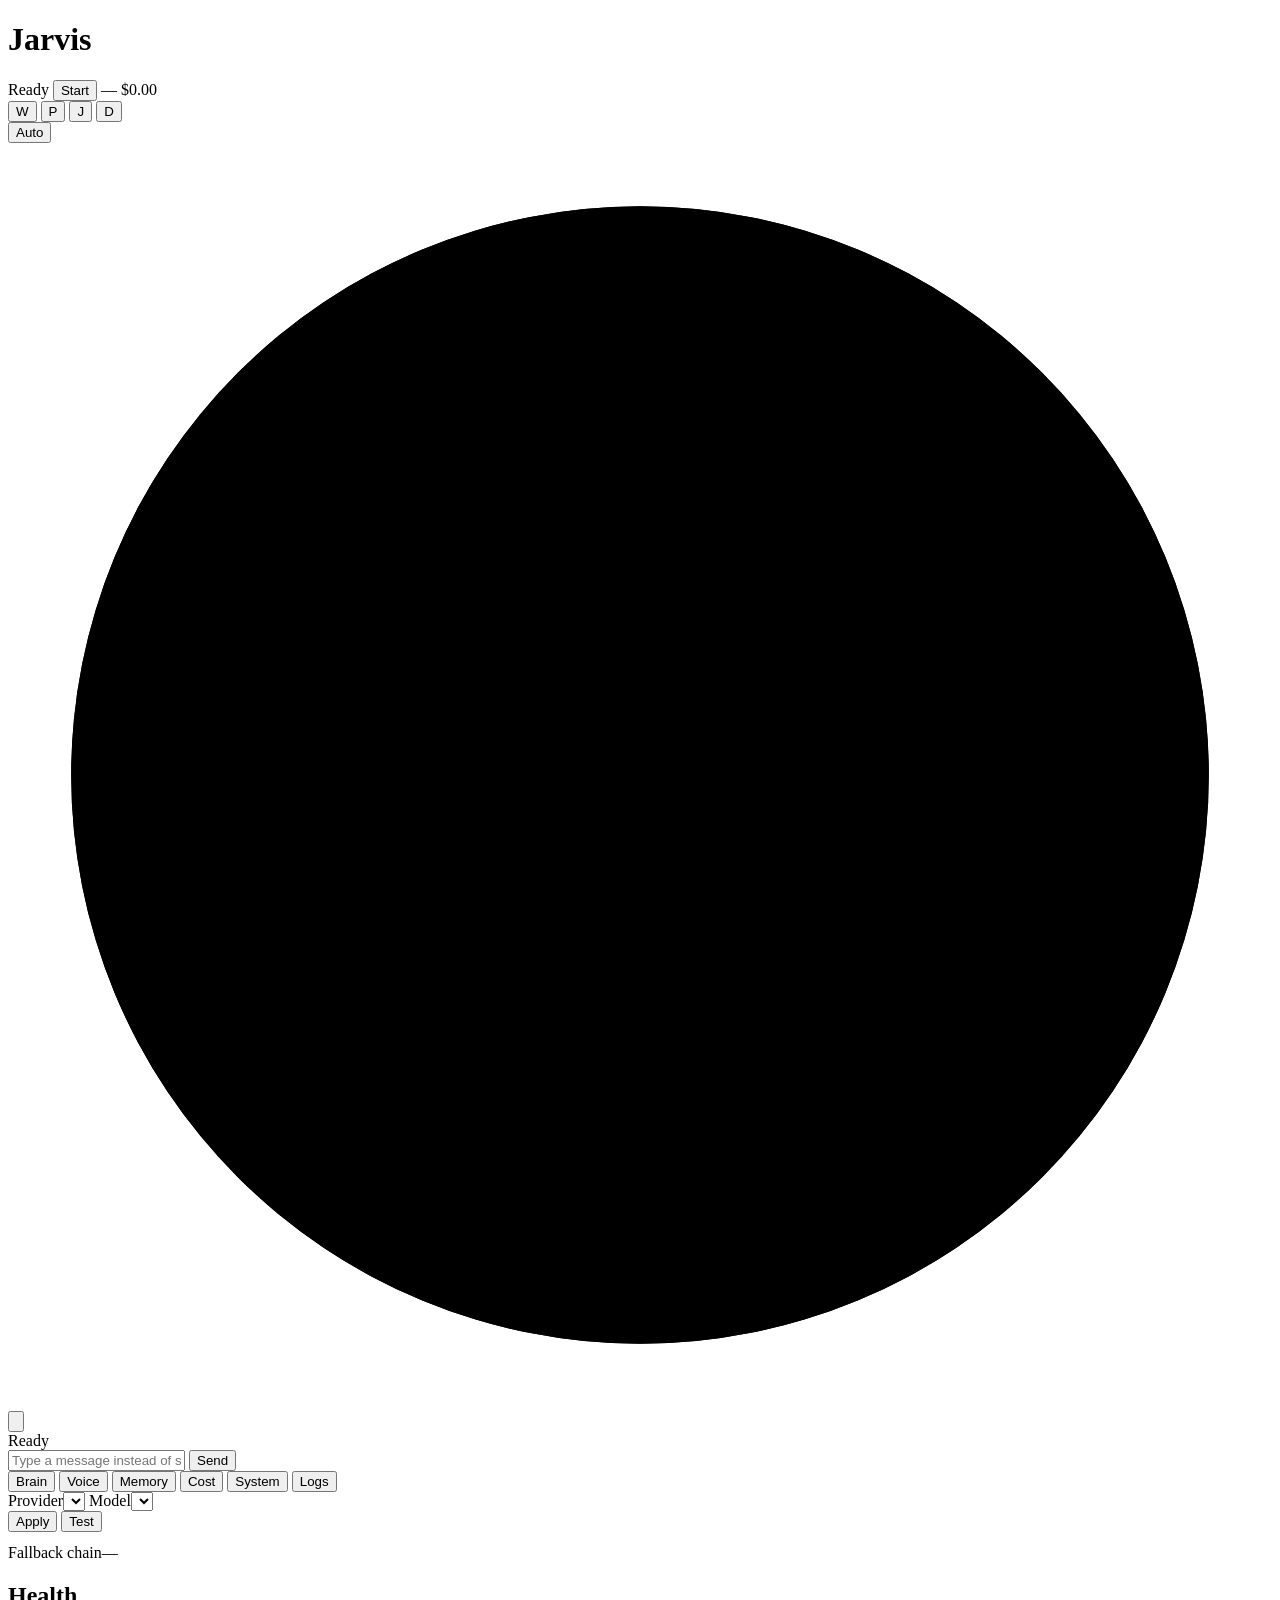
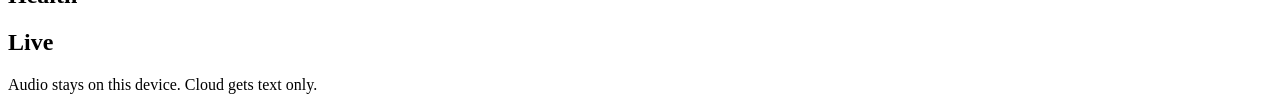
==== aium/jcode-jarvis/web/index.html @ e4007a87 "Organize web, persona, and config into their own folders Root now shows only code, deploy files, and" ====
<!doctype html>
<html lang="en">
<head>
<meta charset="utf-8">
<meta name="viewport" content="width=device-width, initial-scale=1, viewport-fit=cover">
<meta name="color-scheme" content="light dark">
<link rel="icon" href="data:image/svg+xml,%3Csvg xmlns='http://www.w3.org/2000/svg' viewBox='0 0 24 24'%3E%3Ccircle cx='12' cy='12' r='10' fill='%230f766e'/%3E%3C/svg%3E">
<title>Jarvis</title>
  <link rel="stylesheet" href="/styles.css">
</head>
<body data-state="idle">
<div class="app">
  <header class="topbar">
    <h1 class="brand">Jarvis</h1>
    <span id="stateChip" class="chip" data-state="idle">Ready</span>
    <button id="sessionBtn" class="act primary" aria-label="Start session">Start</button>
    <span id="topBrain" class="chip mono" title="Brain">—</span>
    <span id="topSpend" class="chip mono" title="Cloud spend today">$0.00</span>
    <span class="spacer"></span>
    <div class="dots" role="group" aria-label="Subsystem health">
      <button class="dot" id="dotWhisper" data-key="whisper" aria-label="Whisper status">W</button>
      <button class="dot" id="dotPiper" data-key="piper" aria-label="Piper status">P</button>
      <button class="dot" id="dotJcode" data-key="jcode" aria-label="jcode status">J</button>
      <button class="dot" id="dotDb" data-key="db" aria-label="Database status">D</button>
    </div>
    <button id="langChip" class="chip" aria-label="Language, click to cycle">Auto</button>
  </header>

  <main class="workspace">
    <div id="banner" class="banner" role="alert"></div>

    <div class="main">
      <section class="card now" aria-label="Now">
        <div class="voice-pane">
          <div class="orb-wrap">
            <svg class="level" viewBox="0 0 120 120" aria-hidden="true">
              <circle class="level-track" cx="60" cy="60" r="54"></circle>
              <circle id="levelRing" class="level-fill" cx="60" cy="60" r="54" stroke-dasharray="339.3" stroke-dashoffset="339.3"></circle>
            </svg>
            <button id="orb" class="orb" aria-label="Start session">
              <svg viewBox="0 0 24 24" fill="none" stroke="currentColor" stroke-width="1.7" stroke-linecap="round" stroke-linejoin="round" aria-hidden="true">
                <path d="M12 3a3 3 0 0 0-3 3v6a3 3 0 0 0 6 0V6a3 3 0 0 0-3-3z"/>
                <path d="M5 11a7 7 0 0 0 14 0"/>
                <path d="M12 18v3"/>
                <path d="M9 21h6"/>
              </svg>
            </button>
          </div>
          <div id="status" class="status" aria-live="polite">Ready</div>
          <div id="activity" class="activity" aria-live="polite"></div>
          <button id="cancelBtn" class="act danger" hidden>Cancel turn</button>
        </div>

        <div class="convo-pane">
          <div id="transcript" class="transcript" role="log" aria-live="off" aria-label="Conversation"></div>
          <div id="breakdown" class="breakdown" role="group" aria-label="Last turn"></div>
          <div class="composer">
            <input id="textInput" type="text" autocomplete="off" placeholder="Type a message instead of speaking" aria-label="Type a message">
            <button id="sendText" class="act primary">Send</button>
          </div>
        </div>
      </section>

      <section class="card tabs-card" aria-label="Details">
        <div class="tablist" role="tablist" aria-label="Detail sections">
          <button class="tab" id="tab-brain" role="tab" data-tab="brain" aria-selected="true" aria-controls="panel-brain">Brain</button>
          <button class="tab" id="tab-voice" role="tab" data-tab="voice" aria-selected="false" aria-controls="panel-voice" tabindex="-1">Voice</button>
          <button class="tab" id="tab-memory" role="tab" data-tab="memory" aria-selected="false" aria-controls="panel-memory" tabindex="-1">Memory</button>
          <button class="tab" id="tab-cost" role="tab" data-tab="cost" aria-selected="false" aria-controls="panel-cost" tabindex="-1">Cost</button>
          <button class="tab" id="tab-system" role="tab" data-tab="system" aria-selected="false" aria-controls="panel-system" tabindex="-1">System</button>
          <button class="tab" id="tab-logs" role="tab" data-tab="logs" aria-selected="false" aria-controls="panel-logs" tabindex="-1">Logs</button>
        </div>

        <div id="panel-brain" class="tabpanel" role="tabpanel" aria-labelledby="tab-brain">
          <div class="grid2">
            <label class="field">Provider<select id="provider" aria-label="Provider"></select></label>
            <label class="field">Model<select id="modelSel" aria-label="Model"></select></label>
          </div>
          <div class="controls">
            <button id="applyBrain" class="act primary">Apply</button>
            <button id="testBrain" class="act">Test</button>
            <span id="brainStatus" class="hint"></span>
          </div>
          <div class="rows" style="margin-top:12px">
            <div class="row"><span class="k">Fallback chain</span><span id="brainFallback" class="v">—</span></div>
          </div>
        </div>

        <div id="panel-voice" class="tabpanel" role="tabpanel" aria-labelledby="tab-voice" hidden>
          <div class="grid2">
            <label class="field">Default language
              <select id="langSel" aria-label="Default language">
                <option value="auto">Auto detect</option>
                <option value="en">English</option>
                <option value="fr">French</option>
              </select>
            </label>
            <label class="field">Speech output
              <select id="ttsSel" aria-label="Speech output">
                <option value="on">Speak replies</option>
                <option value="off">Text only</option>
              </select>
            </label>
            <label class="field">English voice<input id="voiceEn" type="text" placeholder="default" aria-label="English voice name"></label>
            <label class="field">French voice<input id="voiceFr" type="text" placeholder="default" aria-label="French voice name"></label>
          </div>
          <div class="controls">
            <button id="saveVoice" class="act primary">Save</button>
            <span id="voiceStatus" class="hint"></span>
          </div>
          <div class="rows" style="margin-top:12px">
            <div class="row"><span class="k">Whisper model</span><span id="voiceModel" class="v">—</span></div>
            <div class="row"><span class="k">Profile</span><span id="voiceProfile" class="v">—</span></div>
            <div class="row"><span class="k">Microphone</span><select id="micSel" aria-label="Microphone device" style="max-width:60%"></select></div>
            <div class="row"><span class="k">Input level</span><span class="meter" aria-hidden="true"><span id="micBar"></span></span></div>
          </div>
          <div id="micDiag" class="diag"></div>
        </div>

        <div id="panel-memory" class="tabpanel" role="tabpanel" aria-labelledby="tab-memory" hidden>
          <div class="controls">
            <input id="newFact" type="text" placeholder="Add a fact, e.g. my sister is Ana" aria-label="New fact" style="flex:1;min-width:180px">
            <button id="addFact" class="act primary">Add</button>
            <button id="exportFacts" class="act">Export</button>
            <button id="forgetAll" class="act danger">Forget all</button>
          </div>
          <p id="memoryStatus" class="hint"></p>
          <ul id="factList" class="fact-list"></ul>
        </div>

        <div id="panel-cost" class="tabpanel" role="tabpanel" aria-labelledby="tab-cost" hidden>
          <div class="statrow">
            <div class="stat"><div class="k">Today</div><div class="v" id="costToday">—</div></div>
            <div class="stat"><div class="k">Session</div><div class="v" id="costSession">—</div></div>
            <div class="stat"><div class="k">Last turn</div><div class="v" id="costLast">—</div></div>
          </div>
          <h2>Last 7 days</h2>
          <div id="costChart" class="chart" role="img" aria-label="Cost per day, last 7 days"></div>
          <h2 style="margin-top:14px">Recent turns</h2>
          <div class="table-wrap" style="overflow-x:auto">
            <table>
              <thead><tr><th>Time</th><th>Model</th><th class="num">Total</th><th class="num">Tokens</th><th class="num">Cost</th></tr></thead>
              <tbody id="costTable"></tbody>
            </table>
          </div>
        </div>

        <div id="panel-system" class="tabpanel" role="tabpanel" aria-labelledby="tab-system" hidden>
          <div id="sysRows" class="rows"></div>
          <div class="controls">
            <button id="exportAll" class="act">Export all data</button>
          </div>
          <h2 style="margin-top:14px">Access token</h2>
          <div class="controls">
            <input id="tokenInput" type="password" autocomplete="off" placeholder="Only if configured" aria-label="Access token" style="flex:1;min-width:180px">
            <button id="saveToken" class="act">Save</button>
          </div>
          <p class="hint">Used only when the server sets JARVIS_TOKEN.</p>
        </div>

        <div id="panel-logs" class="tabpanel" role="tabpanel" aria-labelledby="tab-logs" hidden>
          <div class="controls">
            <select id="logLevel" aria-label="Filter by level">
              <option value="all">All levels</option>
              <option value="error">Errors</option>
              <option value="warn">Warnings</option>
              <option value="info">Info</option>
            </select>
            <button id="refreshLogs" class="act">Refresh</button>
            <button id="copyLogs" class="act">Copy</button>
            <span id="logStatus" class="hint"></span>
          </div>
          <div id="logList" class="log-list"></div>
        </div>
      </section>
    </div>

    <aside class="rail">
      <section class="card rail-card" aria-label="Health">
        <h2>Health</h2>
        <div id="healthRows" class="rows"></div>
      </section>
      <section class="card rail-card" aria-label="Live activity">
        <h2>Live</h2>
        <div id="eventFeed" class="feed" role="log" aria-live="off"></div>
      </section>
      <p class="privacy">Audio stays on this device. Cloud gets text only.</p>
    </aside>
  </main>
</div>

<script type="module" src="/js/app.js"></script>
</body>
</html>
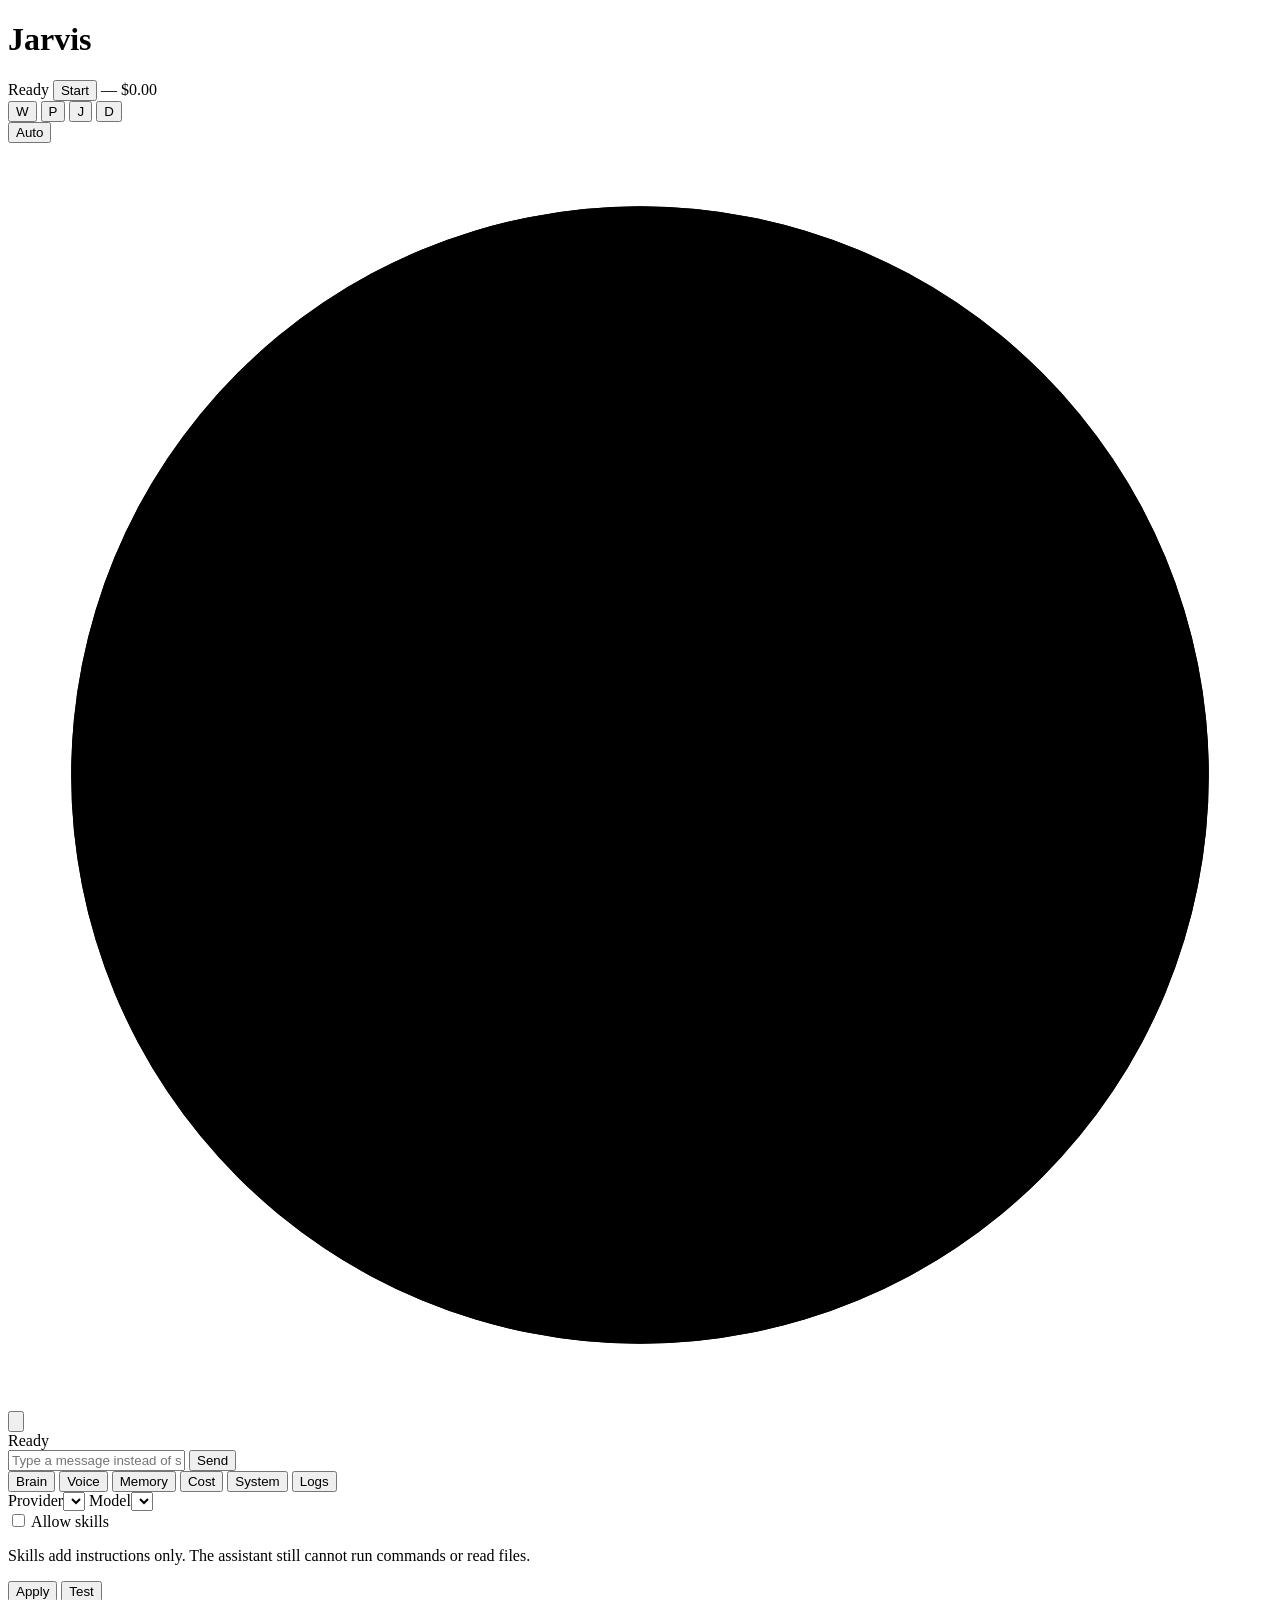
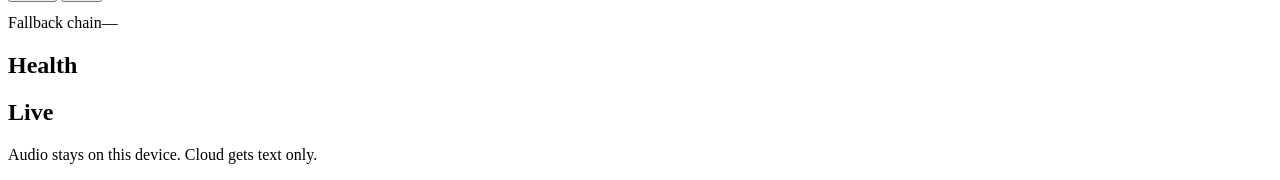
==== commit 238a7003: "Copy mermaid source and allow skills on the brain Diagrams get a Copy source button that puts the or" ====
--- a/aium/jcode-jarvis/web/index.html
+++ b/aium/jcode-jarvis/web/index.html
@@ -76,6 +76,8 @@
             <label class="field">Provider<select id="provider" aria-label="Provider"></select></label>
             <label class="field">Model<select id="modelSel" aria-label="Model"></select></label>
           </div>
+          <label class="check"><input id="skillsEnabled" type="checkbox"> Allow skills</label>
+          <p class="hint">Skills add instructions only. The assistant still cannot run commands or read files.</p>
           <div class="controls">
             <button id="applyBrain" class="act primary">Apply</button>
             <button id="testBrain" class="act">Test</button>
@@ -101,6 +103,14 @@
                 <option value="off">Text only</option>
               </select>
             </label>
+            <label class="field">End of turn
+              <select id="silenceSel" aria-label="Wait before ending the turn">
+                <option value="800">Quick, 0.8 s</option>
+                <option value="1200">Normal, 1.2 s</option>
+                <option value="2000">Patient, 2.0 s</option>
+                <option value="3000">Very patient, 3.0 s</option>
+              </select>
+            </label>
             <label class="field">English voice<input id="voiceEn" type="text" placeholder="default" aria-label="English voice name"></label>
             <label class="field">French voice<input id="voiceFr" type="text" placeholder="default" aria-label="French voice name"></label>
           </div>
